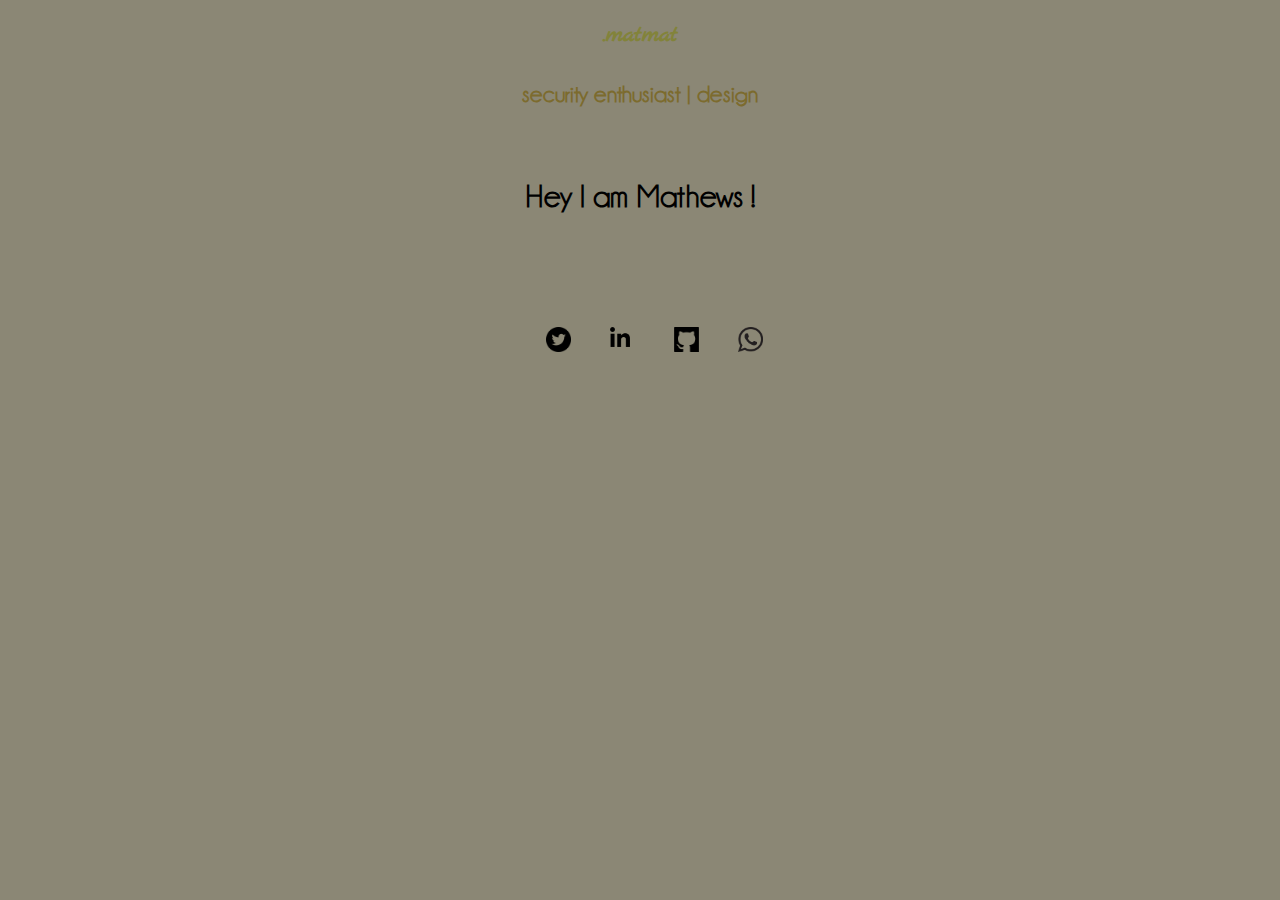
==== index.html @ b0462562 "Rename simpboot.html to index.html" ====
<!DOCTYPE html>
<html lang="en">
<head>
    <meta charset="UTF-8">
    <meta http-equiv="X-UA-Compatible" content="IE=edge">
    <meta name="viewport" content="width=device-width, initial-scale=1.0">
    <link rel="preconnect" href="https://fonts.googleapis.com">
<link rel="preconnect" href="https://fonts.gstatic.com" crossorigin>
<link href="https://fonts.googleapis.com/css2?family=Marck+Script&display=swap" rel="stylesheet">
    <title>matmat</title>
    
<link rel="stylesheet" href="styleboot.css">
</head>


<body >
    <h2 class="top">.matmat</h2>
    <!-- <p </p> -->
        <h2 class="detail">security enthusiast | design</h2>
    <img id="image" src="assets/meee.png" alt="">
    <h1 id="name">Hey I am Mathews !</h1>
    <div class="container">
       
        <img id="github" class="pic" src="assets/github.png" alt="">
        <img id="linkedin" class="pic" src="assets/linkedin.png" alt="">
        <img id="twitter" class="pic" src="assets/twitter.png" alt="">
        <img id="whatsapp" class="pic" src="assets/whatsapp.png" alt="">
    </div>


</body>

</html>
---- styleboot.css ----
body{
    background-color: #8b8775;
    /* font-family: 'Marck Script', cursive; */
   font-family: Champagne;
    

}
h2{
    font-family: 'Marck Script', cursive;
}
@font-face { 
    font-family: 'Champagne';
     src: url('fonts/Champagne.ttf');
     font-style: normal;
 }

#image{
    height: auto;
    
    width: 400px;
    padding-left: 38%;
    padding-top: 2%;

}
#name{
    text-align: center;
}
#github{
    float: left;
    position: absolute;
    height: auto;
    width: 25px;
    padding-left: 52%;

}
#twitter{
    float: left;
    position: absolute;
    height: auto;
    width: 25px;
    padding-left: 42%;
}
#linkedin{float: left;
    position: absolute;
    height: auto;
    width: 20px;
    padding-left: 47%;}
#whatsapp{
    float: left;
    position: absolute;
    height: auto;
    width: 25px;
    padding-left: 57%;
}
.top{
    text-align: center;
    color: rgb(130, 131, 58);
    

}
.pic{
    padding-top: 90px;
}

.detail{
    text-align: center;
    font-family: Champagne;
    color: #7c6b2e;
    padding-top: 10px;
}
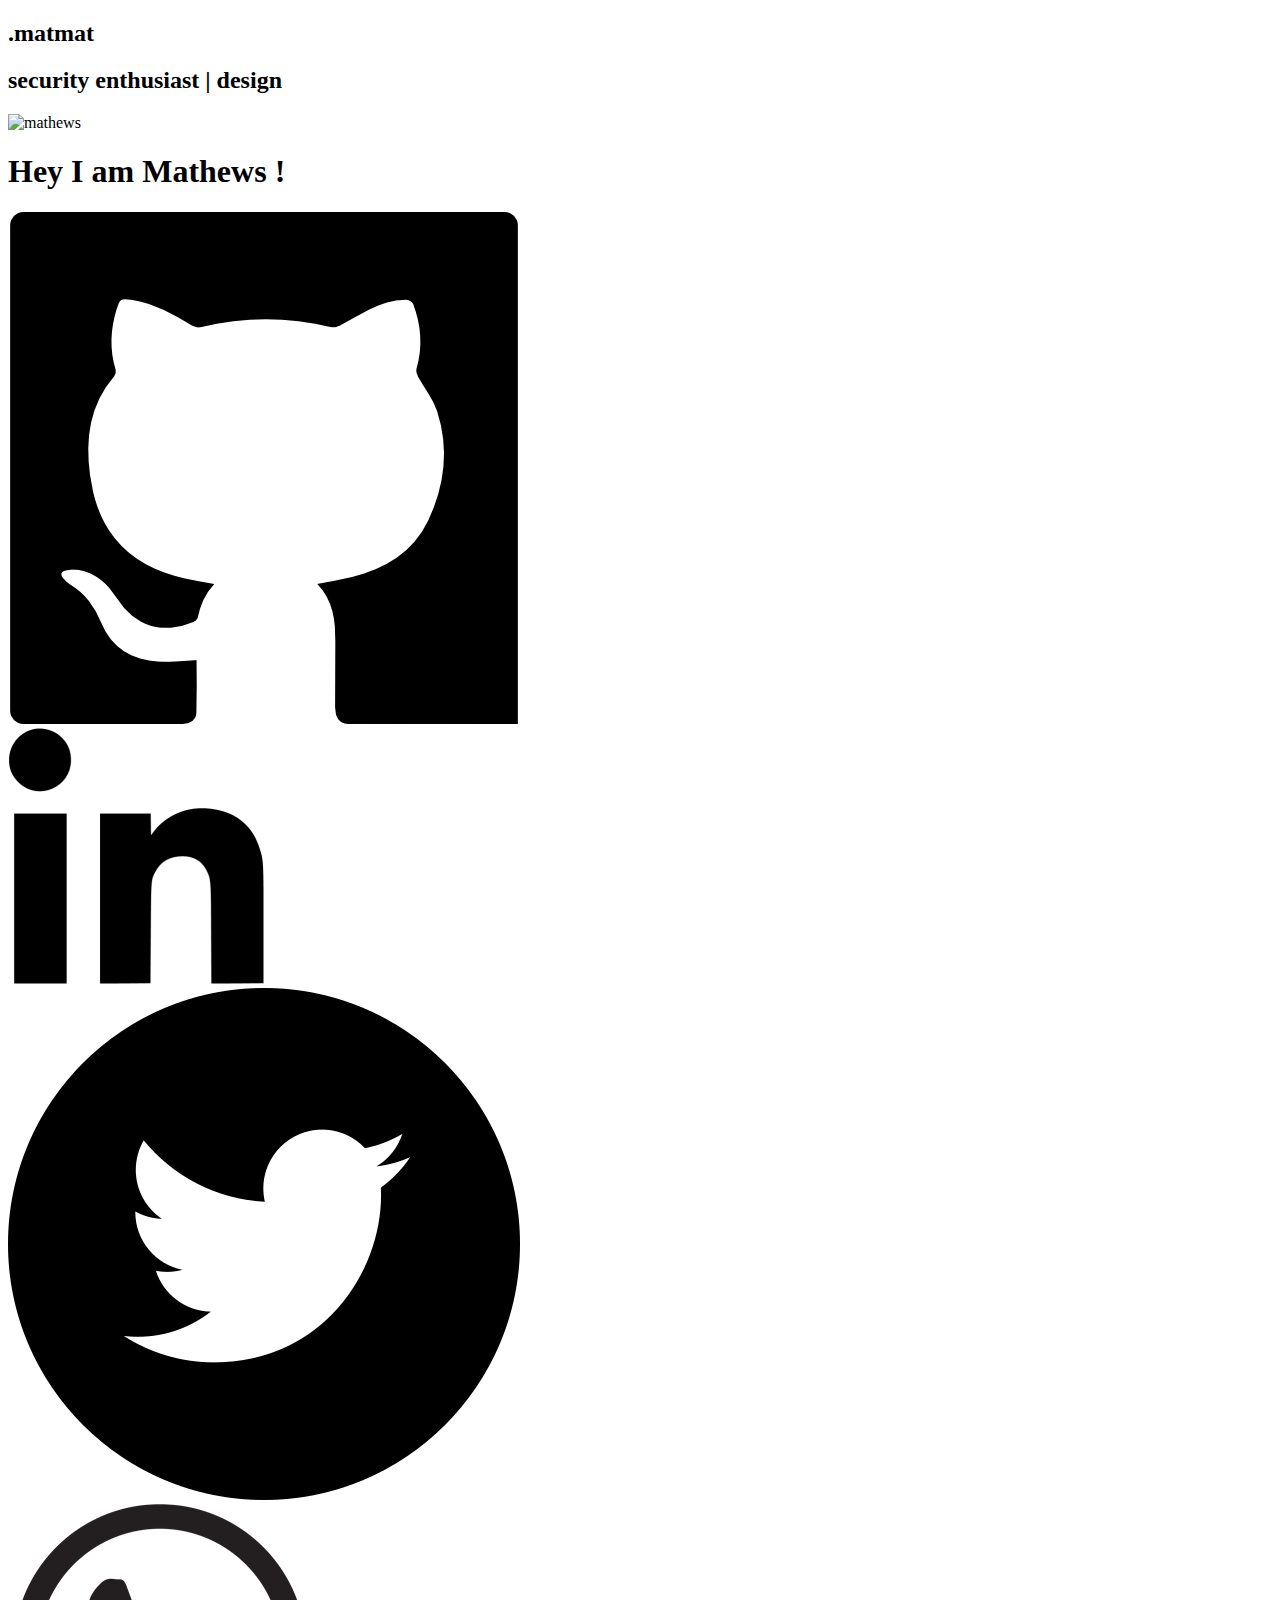
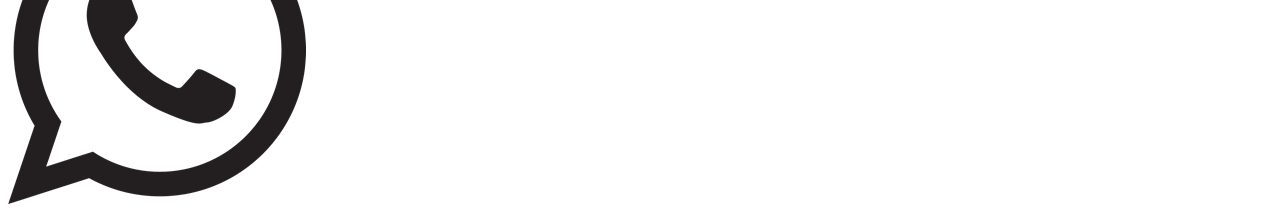
==== commit 23ab58d1: "Update index.html" ====
--- a/index.html
+++ b/index.html
@@ -4,30 +4,37 @@
     <meta charset="UTF-8">
     <meta http-equiv="X-UA-Compatible" content="IE=edge">
     <meta name="viewport" content="width=device-width, initial-scale=1.0">
+    <title>mathews</title>
+    <link href="https://cdn.jsdelivr.net/npm/bootstrap@5.1.3/dist/css/bootstrap.min.css" rel="stylesheet" integrity="sha384-1BmE4kWBq78iYhFldvKuhfTAU6auU8tT94WrHftjDbrCEXSU1oBoqyl2QvZ6jIW3" crossorigin="anonymous">
     <link rel="preconnect" href="https://fonts.googleapis.com">
 <link rel="preconnect" href="https://fonts.gstatic.com" crossorigin>
 <link href="https://fonts.googleapis.com/css2?family=Marck+Script&display=swap" rel="stylesheet">
-    <title>matmat</title>
-    
-<link rel="stylesheet" href="styleboot.css">
+    <link rel="stylesheet" href="style.css">
 </head>
 
+<body >
 
-<body >
-    <h2 class="top">.matmat</h2>
-    <!-- <p </p> -->
-        <h2 class="detail">security enthusiast | design</h2>
-    <img id="image" src="assets/meee.png" alt="">
-    <h1 id="name">Hey I am Mathews !</h1>
-    <div class="container">
-       
-        <img id="github" class="pic" src="assets/github.png" alt="">
-        <img id="linkedin" class="pic" src="assets/linkedin.png" alt="">
-        <img id="twitter" class="pic" src="assets/twitter.png" alt="">
-        <img id="whatsapp" class="pic" src="assets/whatsapp.png" alt="">
+    <div class="container text-center">
+        <h2 >.matmat</h2>
+        <h2 id="detail">security enthusiast | design</h2>
+        <img class="img-responsive " src="assets/meee.png" alt="mathews" height="auto" width="400px">
+        <h1 id="name">Hey I am Mathews !</h1>
+        <div class="row">
+            <div class="col pic">
+                <img id="github" class="pic" src="assets/github.png" alt="">
+            </div>
+            <div class="col pic">
+                <img id="linkedin" class="pic" src="assets/linkedin.png" alt="">
+            </div>
+            <div class="col pic">
+                <img id="twitter" class="pic" src="assets/twitter.png" alt="">
+            </div>
+            <div class="col pic">
+                <img id="whatsapp" class="pic" src="assets/whatsapp.png" alt="">
+            </div>
+        </div>
     </div>
 
-
+    
 </body>
-
 </html>
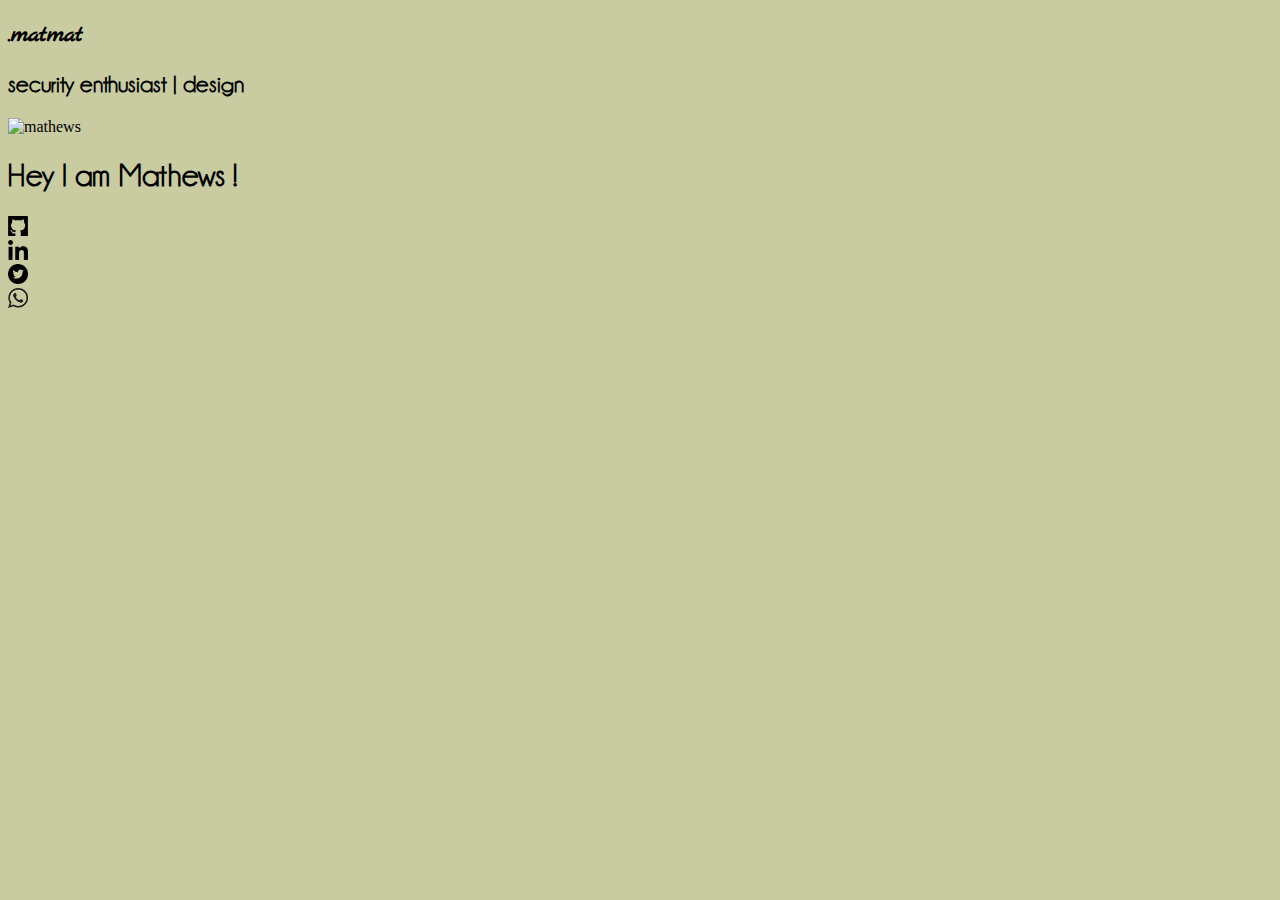
==== commit ad109fde: "Update index.html" ====
--- a/index.html
+++ b/index.html
@@ -9,7 +9,7 @@
     <link rel="preconnect" href="https://fonts.googleapis.com">
 <link rel="preconnect" href="https://fonts.gstatic.com" crossorigin>
 <link href="https://fonts.googleapis.com/css2?family=Marck+Script&display=swap" rel="stylesheet">
-    <link rel="stylesheet" href="style.css">
+    <link rel="stylesheet" href="styleboot.css">
 </head>
 
 <body >
--- a/styleboot.css
+++ b/styleboot.css
@@ -0,0 +1,23 @@
+@font-face { 
+    font-family: 'Champagne';
+     src: url('fonts/Champagne.ttf');
+     font-style: normal;
+ }
+
+body{
+    background-color: rgb(200, 204, 160);
+}
+h2{
+    font-family: 'Marck Script', cursive;
+}
+#name{
+    font-family: Champagne;
+}
+#detail{
+    font-family: Champagne;
+}
+.pic{
+    height: auto;
+    width: 20px;
+    
+}
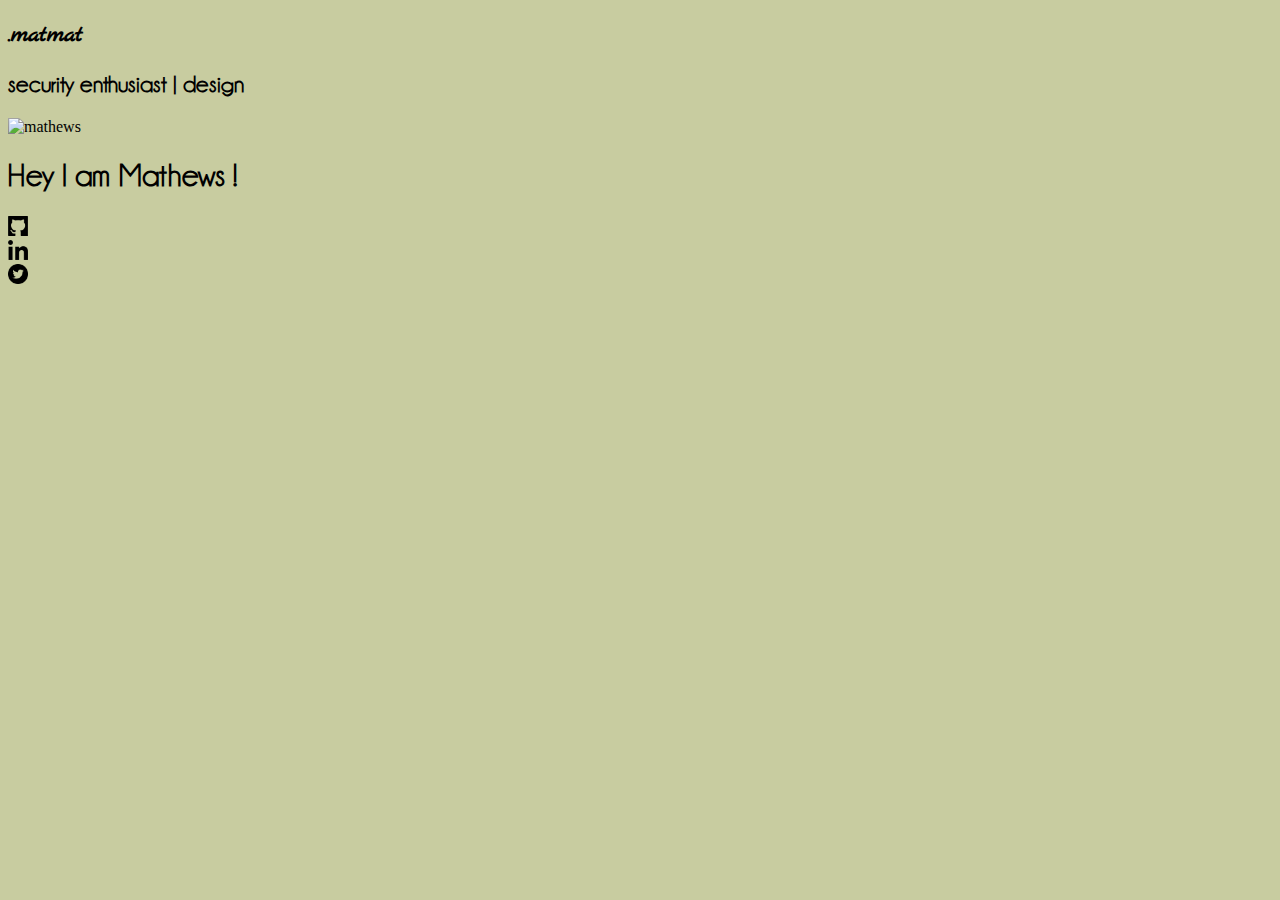
==== commit e61592f4: "icon" ====
--- a/index.html
+++ b/index.html
@@ -9,7 +9,8 @@
     <link rel="preconnect" href="https://fonts.googleapis.com">
 <link rel="preconnect" href="https://fonts.gstatic.com" crossorigin>
 <link href="https://fonts.googleapis.com/css2?family=Marck+Script&display=swap" rel="stylesheet">
-    <link rel="stylesheet" href="styleboot.css">
+    <link rel="stylesheet" href="style.css">
+
 </head>
 
 <body >
@@ -20,7 +21,7 @@
         <img class="img-responsive " src="assets/meee.png" alt="mathews" height="auto" width="400px">
         <h1 id="name">Hey I am Mathews !</h1>
         <div class="row">
-            <div class="col pic">
+            <div class="col pic ">
                 <img id="github" class="pic" src="assets/github.png" alt="">
             </div>
             <div class="col pic">
@@ -29,12 +30,12 @@
             <div class="col pic">
                 <img id="twitter" class="pic" src="assets/twitter.png" alt="">
             </div>
-            <div class="col pic">
+            <!-- <div class="col pic">
                 <img id="whatsapp" class="pic" src="assets/whatsapp.png" alt="">
-            </div>
+            </div> -->
         </div>
     </div>
 
     
 </body>
-</html>
+</html>--- a/style.css
+++ b/style.css
@@ -0,0 +1,26 @@
+@font-face { 
+    font-family: 'Champagne';
+     src: url('fonts/Champagne.ttf');
+     font-style: normal;
+ }
+
+body{
+    background-color: rgb(200, 204, 160);
+}
+h2{
+    font-family: 'Marck Script', cursive;
+}
+#name{
+    font-family: Champagne;
+}
+#detail{
+    font-family: Champagne;
+}
+.pic{
+    height: auto;
+    width: 20px;
+    
+}
+.col{
+    padding-left: ;
+}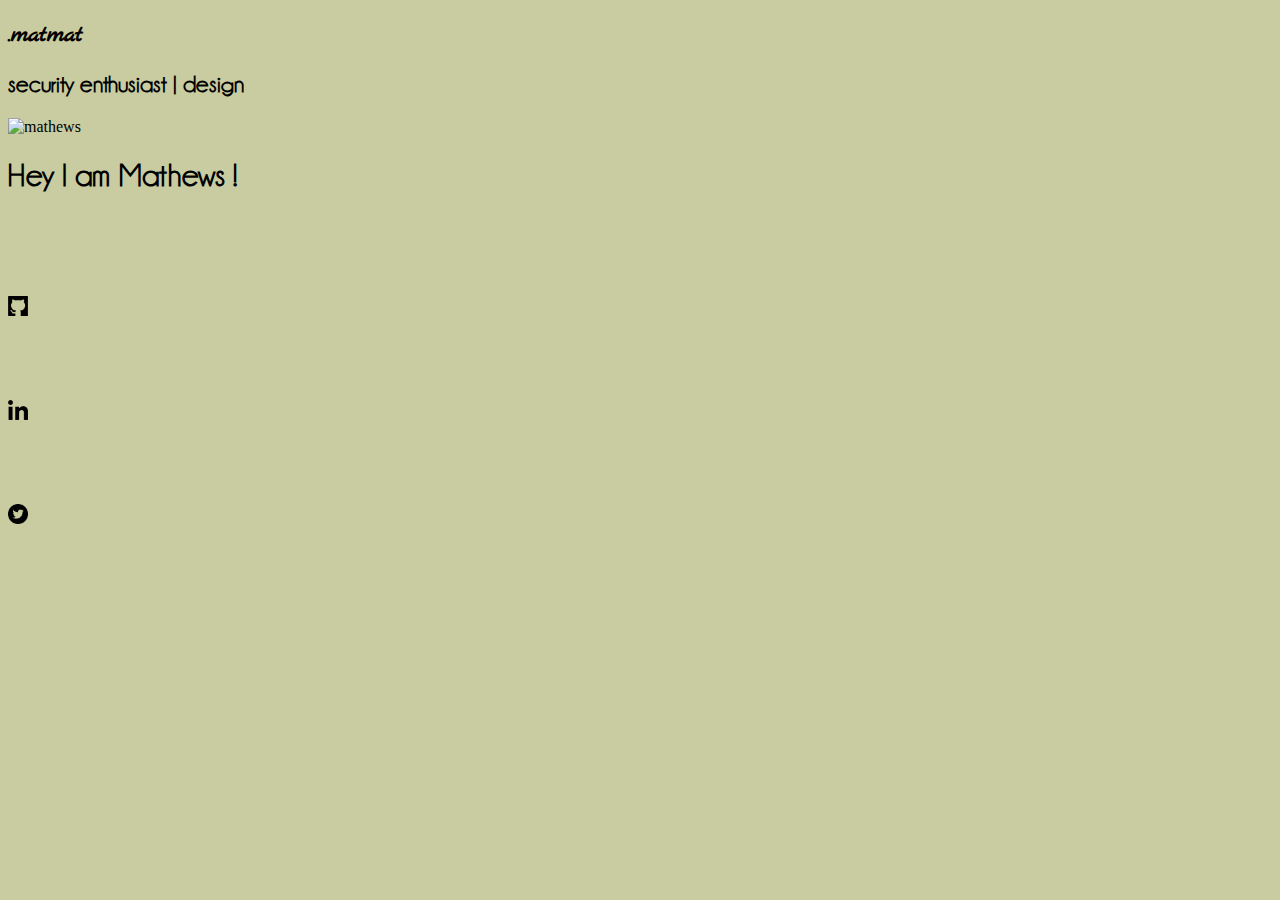
==== commit a6179019: "link updated" ====
--- a/index.html
+++ b/index.html
@@ -21,18 +21,48 @@
         <img class="img-responsive " src="assets/meee.png" alt="mathews" height="auto" width="400px">
         <h1 id="name">Hey I am Mathews !</h1>
         <div class="row">
+            <div class="col"></div>
+            <div class="col"></div>
+            <div class="col"></div>
+            <div class="col"></div>
+            <div class="col"></div>
+            <div class="col"></div>
+            <div class="col"></div>
+            <div class="col"></div>
+            <div class="col"></div>
+            <div class="col"></div>
             <div class="col pic ">
-                <img id="github" class="pic" src="assets/github.png" alt="">
+                
+                <a href="https://github.com/mathewspmathew">
+                    <img id="github" class="pic" src="assets/github.png" alt="github">
+                </a>
             </div>
             <div class="col pic">
-                <img id="linkedin" class="pic" src="assets/linkedin.png" alt="">
+                
+                <a href="https://www.linkedin.com/in/mathews-p-mathew-a091281b7">
+                    <img id="linkedin" class="pic" src="assets/linkedin.png" alt="">
+                </a>
             </div>
             <div class="col pic">
+               
+                <a href="https://twitter.com/mathews_pmathew/">
                 <img id="twitter" class="pic" src="assets/twitter.png" alt="">
+                </a>
+                
             </div>
             <!-- <div class="col pic">
                 <img id="whatsapp" class="pic" src="assets/whatsapp.png" alt="">
             </div> -->
+            <div class="col"></div>
+            <div class="col"></div>
+            <div class="col"></div>
+            <div class="col"></div>
+            <div class="col"></div>
+            <div class="col"></div>
+            <div class="col"></div>
+            <div class="col"></div>
+            <div class="col"></div>
+            <div class="col"></div>
         </div>
     </div>
 
--- a/style.css
+++ b/style.css
@@ -19,6 +19,7 @@
 .pic{
     height: auto;
     width: 20px;
+    padding-top: 40px;
     
 }
 .col{
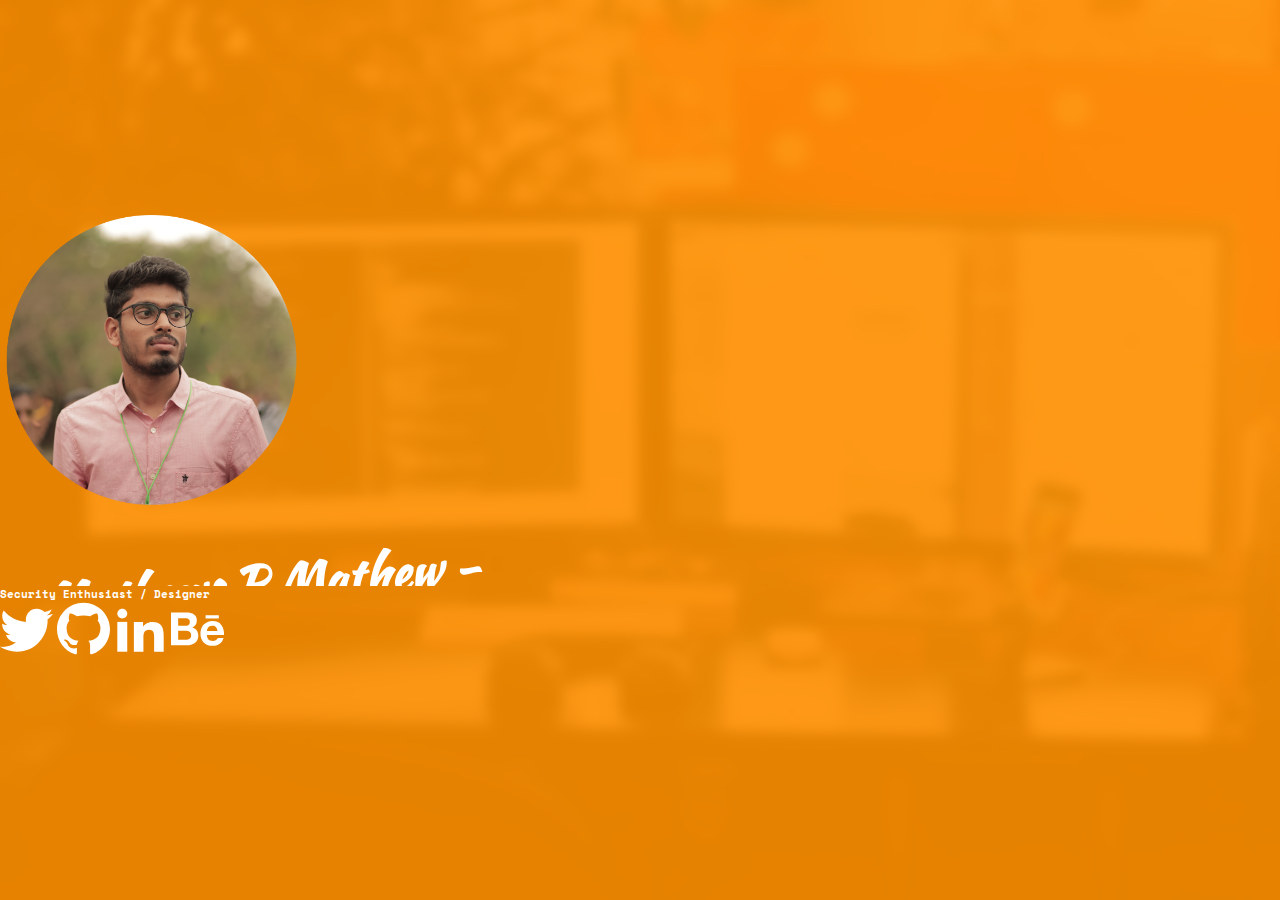
==== commit 097231a7: "Add files via upload" ====
--- a/index.html
+++ b/index.html
@@ -1,71 +1,55 @@
-<!DOCTYPE html>
-<html lang="en">
-<head>
-    <meta charset="UTF-8">
-    <meta http-equiv="X-UA-Compatible" content="IE=edge">
-    <meta name="viewport" content="width=device-width, initial-scale=1.0">
-    <title>mathews</title>
-    <link href="https://cdn.jsdelivr.net/npm/bootstrap@5.1.3/dist/css/bootstrap.min.css" rel="stylesheet" integrity="sha384-1BmE4kWBq78iYhFldvKuhfTAU6auU8tT94WrHftjDbrCEXSU1oBoqyl2QvZ6jIW3" crossorigin="anonymous">
-    <link rel="preconnect" href="https://fonts.googleapis.com">
-<link rel="preconnect" href="https://fonts.gstatic.com" crossorigin>
-<link href="https://fonts.googleapis.com/css2?family=Marck+Script&display=swap" rel="stylesheet">
-    <link rel="stylesheet" href="style.css">
-
-</head>
-
-<body >
-
-    <div class="container text-center">
-        <h2 >.matmat</h2>
-        <h2 id="detail">security enthusiast | design</h2>
-        <img class="img-responsive " src="assets/meee.png" alt="mathews" height="auto" width="400px">
-        <h1 id="name">Hey I am Mathews !</h1>
-        <div class="row">
-            <div class="col"></div>
-            <div class="col"></div>
-            <div class="col"></div>
-            <div class="col"></div>
-            <div class="col"></div>
-            <div class="col"></div>
-            <div class="col"></div>
-            <div class="col"></div>
-            <div class="col"></div>
-            <div class="col"></div>
-            <div class="col pic ">
-                
-                <a href="https://github.com/mathewspmathew">
-                    <img id="github" class="pic" src="assets/github.png" alt="github">
-                </a>
-            </div>
-            <div class="col pic">
-                
-                <a href="https://www.linkedin.com/in/mathews-p-mathew-a091281b7">
-                    <img id="linkedin" class="pic" src="assets/linkedin.png" alt="">
-                </a>
-            </div>
-            <div class="col pic">
-               
-                <a href="https://twitter.com/mathews_pmathew/">
-                <img id="twitter" class="pic" src="assets/twitter.png" alt="">
-                </a>
-                
-            </div>
-            <!-- <div class="col pic">
-                <img id="whatsapp" class="pic" src="assets/whatsapp.png" alt="">
-            </div> -->
-            <div class="col"></div>
-            <div class="col"></div>
-            <div class="col"></div>
-            <div class="col"></div>
-            <div class="col"></div>
-            <div class="col"></div>
-            <div class="col"></div>
-            <div class="col"></div>
-            <div class="col"></div>
-            <div class="col"></div>
-        </div>
-    </div>
-
-    
-</body>
+<!doctype html>
+<html lang="en">
+
+<head>
+    <!-- Required meta tags -->
+    <meta charset="utf-8">
+    <meta name="viewport" content="width=device-width, initial-scale=1">
+
+    <!-- Bootstrap CSS -->
+    <link href="https://cdn.jsdelivr.net/npm/bootstrap@5.0.2/dist/css/bootstrap.min.css" rel="stylesheet"
+        integrity="sha384-EVSTQN3/azprG1Anm3QDgpJLIm9Nao0Yz1ztcQTwFspd3yD65VohhpuuCOmLASjC" crossorigin="anonymous">
+
+    <!-- Custom CSS -->
+    <link rel="stylesheet" href="style.css">
+
+    <!-- Google Fonts -->
+    <link rel="preconnect" href="https://fonts.googleapis.com">
+    <link rel="preconnect" href="https://fonts.gstatic.com" crossorigin>
+    <link href="https://fonts.googleapis.com/css2?family=Kaushan+Script&display=swap" rel="stylesheet">
+
+    <link rel="preconnect" href="https://fonts.googleapis.com">
+    <link rel="preconnect" href="https://fonts.gstatic.com" crossorigin>
+    <link href="https://fonts.googleapis.com/css2?family=Space+Mono&display=swap" rel="stylesheet">
+
+
+    <title>Mathews P Mathew</title>
+</head>
+
+<body>
+    <main>
+        <div class="row d-flex justify-content-center">
+            <img class="dp" src="round copy.png" alt="">
+        </div>
+
+        <div class="row mt-4">
+            <h1 class="name text-center">- Mathews P Mathew -</h1>
+        </div>
+        <div class="row mt-4">
+            <h6 class="text-center desc">Security Enthusiast / Designer</h6>
+        </div>
+        <div class="row mt-3  d-flex justify-content-center">
+            <img class="icons" src="407-twitter.svg" alt="" onclick="redirect('musk')">
+            <img class="icons" src="433-github.svg" alt="" onclick="redirect('gh')">
+            <img class="icons" src="459-linkedin2.svg" alt="" onclick="redirect('link')">
+            <img class="icons" src="444-behance.svg" alt="" onclick="redirect('drbl')">
+        </div>
+    </main>
+
+    <script src="https://cdn.jsdelivr.net/npm/bootstrap@5.0.2/dist/js/bootstrap.bundle.min.js"
+        integrity="sha384-MrcW6ZMFYlzcLA8Nl+NtUVF0sA7MsXsP1UyJoMp4YLEuNSfAP+JcXn/tWtIaxVXM"
+        crossorigin="anonymous"></script>
+    <script src="script.js"></script>
+</body>
+
 </html>--- a/style.css
+++ b/style.css
@@ -1,27 +1,83 @@
-@font-face { 
-    font-family: 'Champagne';
-     src: url('fonts/Champagne.ttf');
-     font-style: normal;
- }
-
-body{
-    background-color: rgb(200, 204, 160);
-}
-h2{
-    font-family: 'Marck Script', cursive;
-}
-#name{
-    font-family: Champagne;
-}
-#detail{
-    font-family: Champagne;
-}
-.pic{
-    height: auto;
-    width: 20px;
-    padding-top: 40px;
-    
-}
-.col{
-    padding-left: ;
+*{
+    padding: 0px;
+    margin: 0px;
+    overflow-x: hidden;
+}
+
+::-webkit-selection {
+    color: #fff;
+    background: #FF9000;
+  }
+  
+  ::-moz-selection {
+    color: #fff;
+    background: #FF9000;
+  }
+  
+  ::selection {
+    color: #fff;
+    background: #FF9000;
+  }
+
+body {
+    background-image: url("cover_bg_3.jpg");
+    height: 100vh !important;
+    background-repeat: no-repeat;
+    background-size: cover;  
+}
+
+main {
+    height: 100vh !important;
+    background: rgba(255, 144, 0, 0.9);
+    opacity: 1.6;
+}
+
+.dp {
+    margin-top: 210px;
+    width: 300px;
+    height: auto;
+    border-radius: 100%;
+    margin-bottom: 0px;
+}
+
+.name {
+    font-family: 'Kaushan Script', cursive;
+    font-size: 50px;
+    color: #fff;
+
+    overflow-y: hidden;
+    overflow-x: hidden;
+
+    transform: rotate(-5deg);
+    -webkit-transform: rotate(-5deg);
+    -moz-transform: rotate(-5deg);
+    -o-transform: rotate(-5deg);
+    -ms-transform: rotate(-5deg);
+}
+
+.desc {
+    color: #fff;
+    font-family: 'Space Mono', monospace;
+    font-weight: bold;
+    overflow-y: hidden;
+    overflow-x: hidden;
+}
+
+.icons {
+    filter: invert(99%) sepia(9%) saturate(629%) hue-rotate(271deg) brightness(116%) contrast(100%);
+    width: 53px;
+}
+
+.icons:hover {
+    cursor: pointer;
+}
+
+@media screen and (max-width: 480px) {
+    .name {
+        font-size: 35px;
+    }
+
+    .dp {
+        margin-top: 200px;
+    }
 }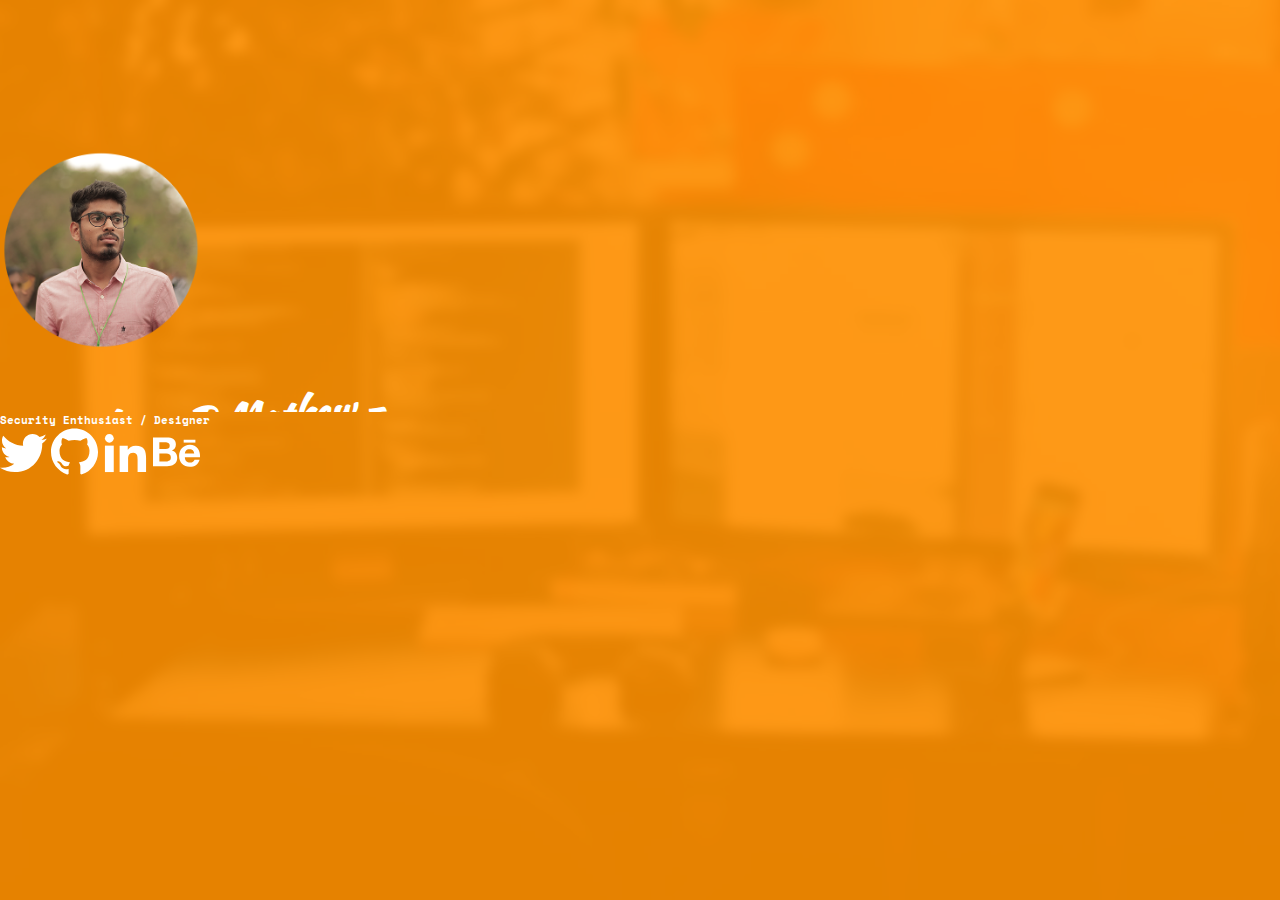
==== commit 2e4e8a97: "photo changed" ====
--- a/index.html
+++ b/index.html
@@ -29,7 +29,7 @@
 <body>
     <main>
         <div class="row d-flex justify-content-center">
-            <img class="dp" src="round copy.png" alt="">
+            <img class="dp" src="round50px.png" alt="">
         </div>
 
         <div class="row mt-4">
--- a/style.css
+++ b/style.css
@@ -33,8 +33,8 @@
 }
 
 .dp {
-    margin-top: 210px;
-    width: 300px;
+    margin-top: 150px;
+    width: 200px;
     height: auto;
     border-radius: 100%;
     margin-bottom: 0px;
@@ -42,7 +42,7 @@
 
 .name {
     font-family: 'Kaushan Script', cursive;
-    font-size: 50px;
+    font-size: 40px;
     color: #fff;
 
     overflow-y: hidden;
@@ -65,7 +65,7 @@
 
 .icons {
     filter: invert(99%) sepia(9%) saturate(629%) hue-rotate(271deg) brightness(116%) contrast(100%);
-    width: 53px;
+    width: 47px;
 }
 
 .icons:hover {
